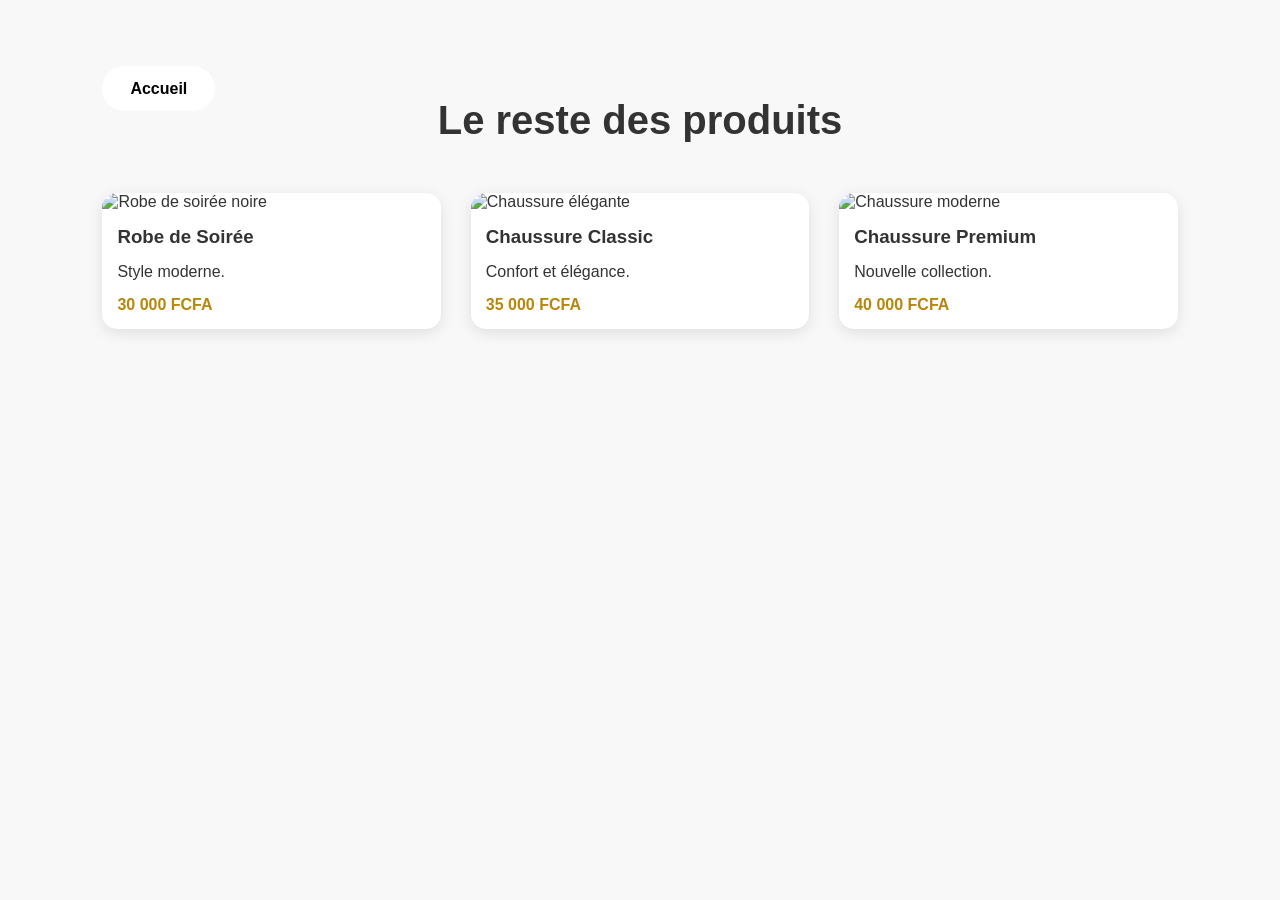
==== produit.html @ 4995b0d3 "finalisation du site e-commerce" ====
<!DOCTYPE html>

<html lang="fr">
<head>
    <meta charset="UTF-8">
    <meta name="viewport" content="width=device-width, initial-scale=1.0">
    <title>Fashion Store</title>
    <link rel="stylesheet" href="style.css">
</head>
<body>

<main>
<section id="produits" class="products-section">
  <a href="index.html" class="btn">Accueil</a>
    <h2 class="section-title">Le reste des produits</h2>

    <div class="products-grid">
        <article class="product-card">
            <img src="public/robe2.jpg" alt="Robe de soirée noire">
            <h3>Robe de Soirée</h3>
            <p>Style moderne.</p>
            <span>30 000 FCFA</span>
        </article>

        <article class="product-card">
            <img src="public/talent3.jpg" alt="Chaussure élégante">
            <h3>Chaussure Classic</h3>
            <p>Confort et élégance.</p>
            <span>35 000 FCFA</span>
        </article>

        <article class="product-card">
            <img src="public/sac1.JPG" alt="Chaussure moderne">
            <h3>Chaussure Premium</h3>
            <p>Nouvelle collection.</p>
            <span>40 000 FCFA</span>
        </article>
    </div>

</section>
</main>

</body>
</html>
---- style.css ----
*{
margin:0;
padding:0;
box-sizing:border-box;
}

body{
font-family:Arial, Helvetica, sans-serif;
background:#f8f8f8;
color:#333;
}

/* NAVBAR */

.navbar{
position:absolute;
top:0;
left:0;
width:100%;
display:flex;
justify-content:space-between;
align-items:center;
padding:25px 8%;
z-index:10;
}

.logo{
color:white;
font-size:2rem;
}

.nav-links{
display:flex;
list-style:none;
gap:25px;
}

.nav-links a{
color:white;
text-decoration:none;
font-weight:bold;
}

/* HERO */

.hero{
height:100vh;
background:
linear-gradient(
rgba(0,0,0,.4),
rgba(0,0,0,.4)),
url("public/background.JPG");

background-size:cover;
background-position:center;
display:flex;
justify-content:center;
align-items:center;
text-align:center;

}

.hero-content{
color:white;
}

.hero-content h2{
font-size:4rem;
margin-bottom:20px;
}

.hero-content p{
font-size:1.2rem;
margin-bottom:25px;
}

.btn{
background:white;
color:black;
padding:14px 28px;
border-radius:30px;
text-decoration:none;
font-weight:bold;
}

/* SECTION PRODUITS */

.products-section{
padding:80px 8%;
}

.section-title{
text-align:center;
font-size:2.5rem;
margin-bottom:50px;
}

.products-grid{
display:grid;
grid-template-columns:repeat(auto-fit,minmax(250px,1fr));
gap:30px;
}

/* CARTE PRODUIT */

.product-card{
background:white;
border-radius:15px;
overflow:hidden;
box-shadow:0 4px 15px rgba(0,0,0,.1);
transition:.3s;
}

.product-card:hover{
transform:translateY(-8px);
}

.product-card img{
width:100%;
height:320px;
object-fit:cover;
}

.product-card h3{
padding:15px;
}

.product-card p{
padding:0 15px;
}

.product-card span{
display:block;
padding:15px;
font-weight:bold;
color:#b8860b;
}

/* FOOTER */

.footer{
background:#111;
color:white;
text-align:center;
padding:40px;
}
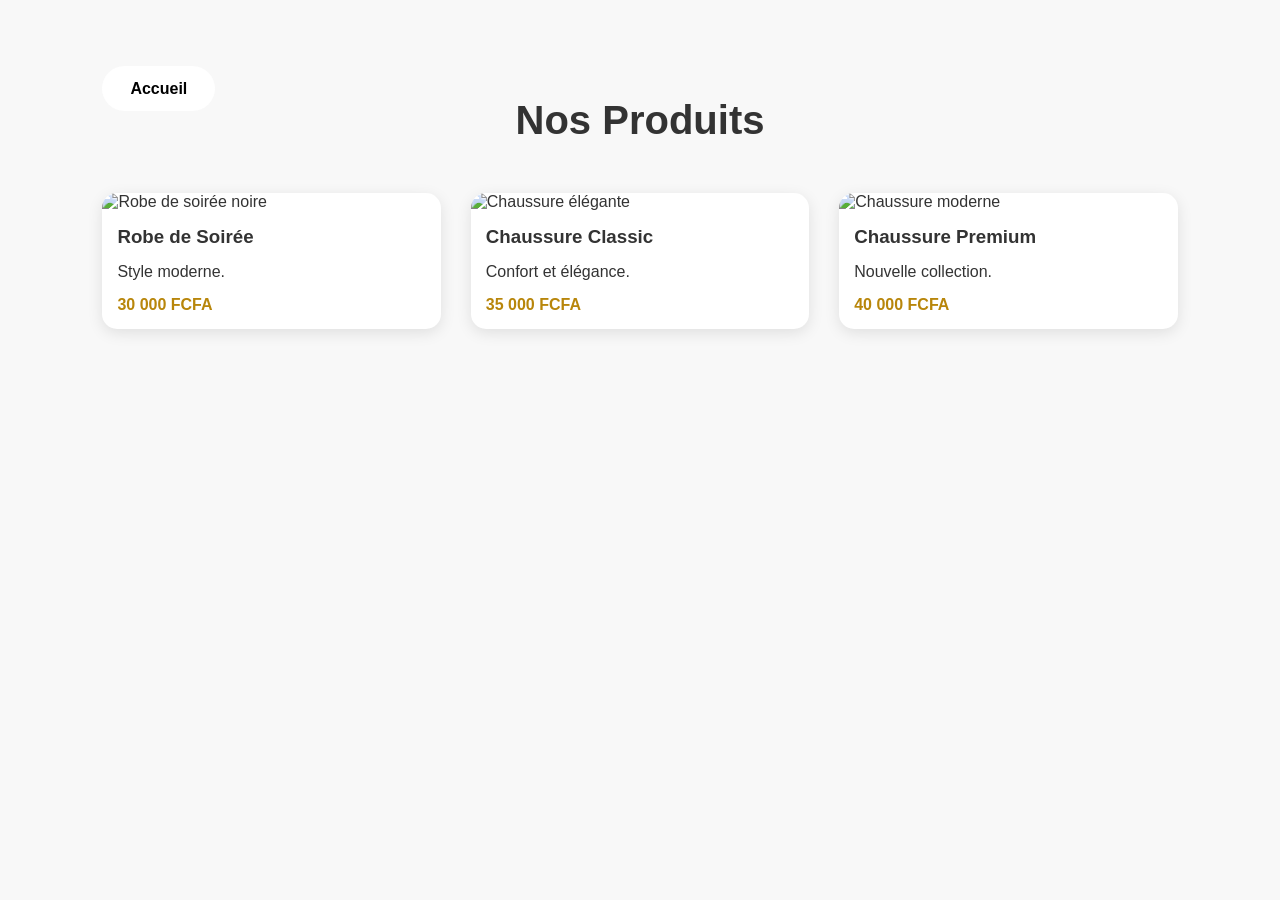
==== commit 89ef280e: "correction des chemins d'image" ====
--- a/produit.html
+++ b/produit.html
@@ -12,7 +12,7 @@
 <main>
 <section id="produits" class="products-section">
   <a href="index.html" class="btn">Accueil</a>
-    <h2 class="section-title">Le reste des produits</h2>
+    <h2 class="section-title">Nos Produits</h2>
 
     <div class="products-grid">
         <article class="product-card">
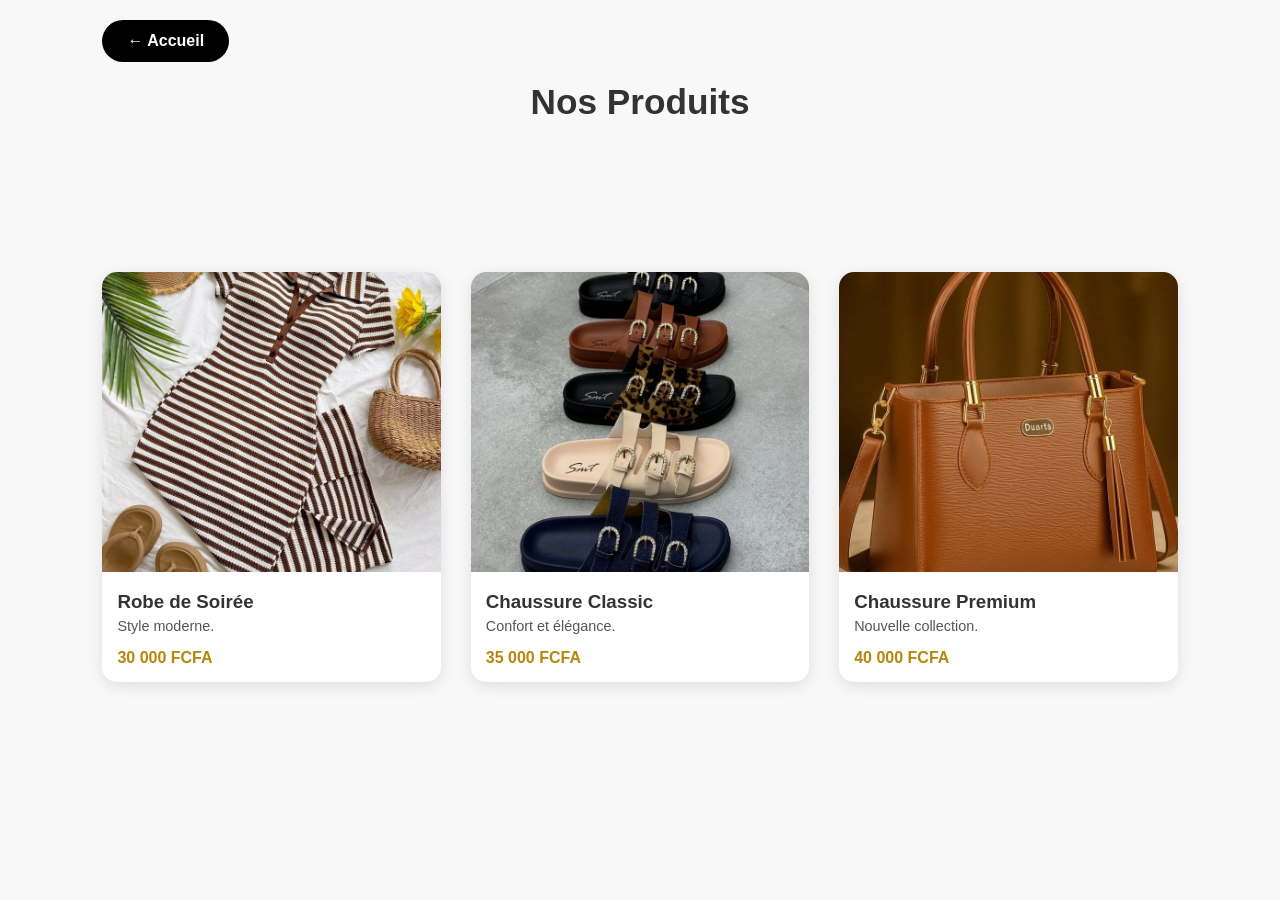
==== commit 0b3610f6: "correction de tout le code après que le validator w3 ai detecter plusieur erreur de code" ====
--- a/produit.html
+++ b/produit.html
@@ -1,20 +1,26 @@
 <!DOCTYPE html>
-
 <html lang="fr">
 <head>
     <meta charset="UTF-8">
     <meta name="viewport" content="width=device-width, initial-scale=1.0">
-    <title>Fashion Store</title>
+    <title>Produits - Fashion Store</title>
     <link rel="stylesheet" href="style.css">
 </head>
+
 <body>
 
+<header>
+    <a href="index.html" class="btn">← Accueil</a>
+</header>
+
 <main>
-<section id="produits" class="products-section">
-  <a href="index.html" class="btn">Accueil</a>
-    <h2 class="section-title">Nos Produits</h2>
+
+<h1 class="section-title">Nos Produits</h1>
+
+<section class="products-section">
 
     <div class="products-grid">
+
         <article class="product-card">
             <img src="public/robe2.jpg" alt="Robe de soirée noire">
             <h3>Robe de Soirée</h3>
@@ -30,14 +36,16 @@
         </article>
 
         <article class="product-card">
-            <img src="public/sac1.JPG" alt="Chaussure moderne">
+            <img src="public/sac1.jpg" alt="Sac moderne">
             <h3>Chaussure Premium</h3>
             <p>Nouvelle collection.</p>
             <span>40 000 FCFA</span>
         </article>
+
     </div>
 
 </section>
+
 </main>
 
 </body>
--- a/style.css
+++ b/style.css
@@ -1,146 +1,200 @@
-*{
-margin:0;
-padding:0;
-box-sizing:border-box;
-}
-
-body{
-font-family:Arial, Helvetica, sans-serif;
-background:#f8f8f8;
-color:#333;
-}
-
-/* NAVBAR */
-
-.navbar{
-position:absolute;
-top:0;
-left:0;
-width:100%;
-display:flex;
-justify-content:space-between;
-align-items:center;
-padding:25px 8%;
-z-index:10;
-}
-
-.logo{
-color:white;
-font-size:2rem;
-}
-
-.nav-links{
-display:flex;
-list-style:none;
-gap:25px;
-}
-
-.nav-links a{
-color:white;
-text-decoration:none;
-font-weight:bold;
-}
-
-/* HERO */
-
-.hero{
-height:100vh;
-background:
-linear-gradient(
-rgba(0,0,0,.4),
-rgba(0,0,0,.4)),
-url("public/background.JPG");
-
-background-size:cover;
-background-position:center;
-display:flex;
-justify-content:center;
-align-items:center;
-text-align:center;
-
-}
-
-.hero-content{
-color:white;
-}
-
-.hero-content h2{
-font-size:4rem;
-margin-bottom:20px;
-}
-
-.hero-content p{
-font-size:1.2rem;
-margin-bottom:25px;
-}
-
-.btn{
-background:white;
-color:black;
-padding:14px 28px;
-border-radius:30px;
-text-decoration:none;
-font-weight:bold;
-}
-
-/* SECTION PRODUITS */
-
-.products-section{
-padding:80px 8%;
-}
-
-.section-title{
-text-align:center;
-font-size:2.5rem;
-margin-bottom:50px;
-}
-
-.products-grid{
-display:grid;
-grid-template-columns:repeat(auto-fit,minmax(250px,1fr));
-gap:30px;
-}
-
-/* CARTE PRODUIT */
-
-.product-card{
-background:white;
-border-radius:15px;
-overflow:hidden;
-box-shadow:0 4px 15px rgba(0,0,0,.1);
-transition:.3s;
-}
-
-.product-card:hover{
-transform:translateY(-8px);
-}
-
-.product-card img{
-width:100%;
-height:320px;
-object-fit:cover;
-}
-
-.product-card h3{
-padding:15px;
-}
-
-.product-card p{
-padding:0 15px;
-}
-
-.product-card span{
-display:block;
-padding:15px;
-font-weight:bold;
-color:#b8860b;
-}
-
-/* FOOTER */
-
-.footer{
-background:#111;
-color:white;
-text-align:center;
-padding:40px;
-}
+* {
+    margin: 0;
+    padding: 0;
+    box-sizing: border-box;
+}
+
+body {
+    font-family: Arial, Helvetica, sans-serif;
+    background: #f8f8f8;
+    color: #333;
+}
+
+/* =======================
+   NAVBAR
+======================= */
+
+.navbar {
+    position: fixed;
+    top: 0;
+    left: 0;
+    width: 100%;
+    display: flex;
+    justify-content: space-between;
+    align-items: center;
+    padding: 20px 8%;
+    z-index: 1000;
+    background: rgba(0, 0, 0, 0.6);
+    backdrop-filter: blur(6px);
+}
+
+.logo {
+    color: white;
+    font-size: 1.8rem;
+}
+
+.nav-links {
+    display: flex;
+    list-style: none;
+    gap: 25px;
+}
+
+.nav-links a {
+    color: white;
+    text-decoration: none;
+    font-weight: bold;
+    transition: 0.3s;
+}
+
+.nav-links a:hover {
+    color: #b8860b;
+}
+
+/* =======================
+   HERO
+======================= */
+
+.hero {
+    height: 100vh;
+    background:
+        linear-gradient(rgba(0,0,0,.4), rgba(0,0,0,.4)),
+        url("public/background.jpg");
+
+    background-size: cover;
+    background-position: center;
+
+    display: flex;
+    justify-content: center;
+    align-items: center;
+    text-align: center;
+
+    padding-top: 80px; /* important pour navbar fixed */
+}
+
+.hero-content {
+    color: white;
+}
+
+.hero-content h2 {
+    font-size: 3rem;
+    margin-bottom: 20px;
+}
+
+.hero-content p {
+    font-size: 1.2rem;
+    margin-bottom: 25px;
+}
+
+/* =======================
+   BOUTON
+======================= */
+
+.btn {
+    display: inline-block;
+    background: white;
+    color: black;
+    padding: 12px 25px;
+    border-radius: 30px;
+    text-decoration: none;
+    font-weight: bold;
+    transition: 0.3s;
+}
+
+.btn:hover {
+    background: #b8860b;
+    color: white;
+}
+
+/* =======================
+   SECTION PRODUITS
+======================= */
+
+.products-section {
+    padding: 100px 8% 80px;
+}
+
+.section-title {
+    text-align: center;
+    font-size: 2.2rem;
+    margin-bottom: 50px;
+}
+
+/* bouton "voir plus" */
+.more-products {
+    text-align: center;
+    margin-top: 40px;
+}
+
+.products-grid {
+    display: grid;
+    grid-template-columns: repeat(auto-fit, minmax(250px, 1fr));
+    gap: 30px;
+}
+
+/* =======================
+   CARTE PRODUIT
+======================= */
+
+.product-card {
+    background: white;
+    border-radius: 15px;
+    overflow: hidden;
+    box-shadow: 0 4px 15px rgba(0,0,0,.1);
+    transition: 0.3s;
+}
+
+.product-card:hover {
+    transform: translateY(-8px);
+}
+
+.product-card img {
+    width: 100%;
+    height: 300px;
+    object-fit: cover;
+}
+
+.product-card h3 {
+    padding: 15px 15px 5px;
+}
+
+.product-card p {
+    padding: 0 15px;
+    font-size: 0.9rem;
+    color: #555;
+}
+
+.product-card span {
+    display: block;
+    padding: 15px;
+    font-weight: bold;
+    color: #b8860b;
+}
+
+/* =======================
+   FOOTER
+======================= */
+
+.footer {
+    background: #111;
+    color: white;
+    text-align: center;
+    padding: 40px;
+    margin-top: 60px;
+}
+
+/* =======================
+   PAGE PRODUIT (petit ajustement)
+======================= */
+
+header {
+    padding: 20px 8%;
+}
+
+header .btn {
+    background: black;
+    color: white;
+}
+
+header .btn:hover {
+    background: #b8860b;
+}
